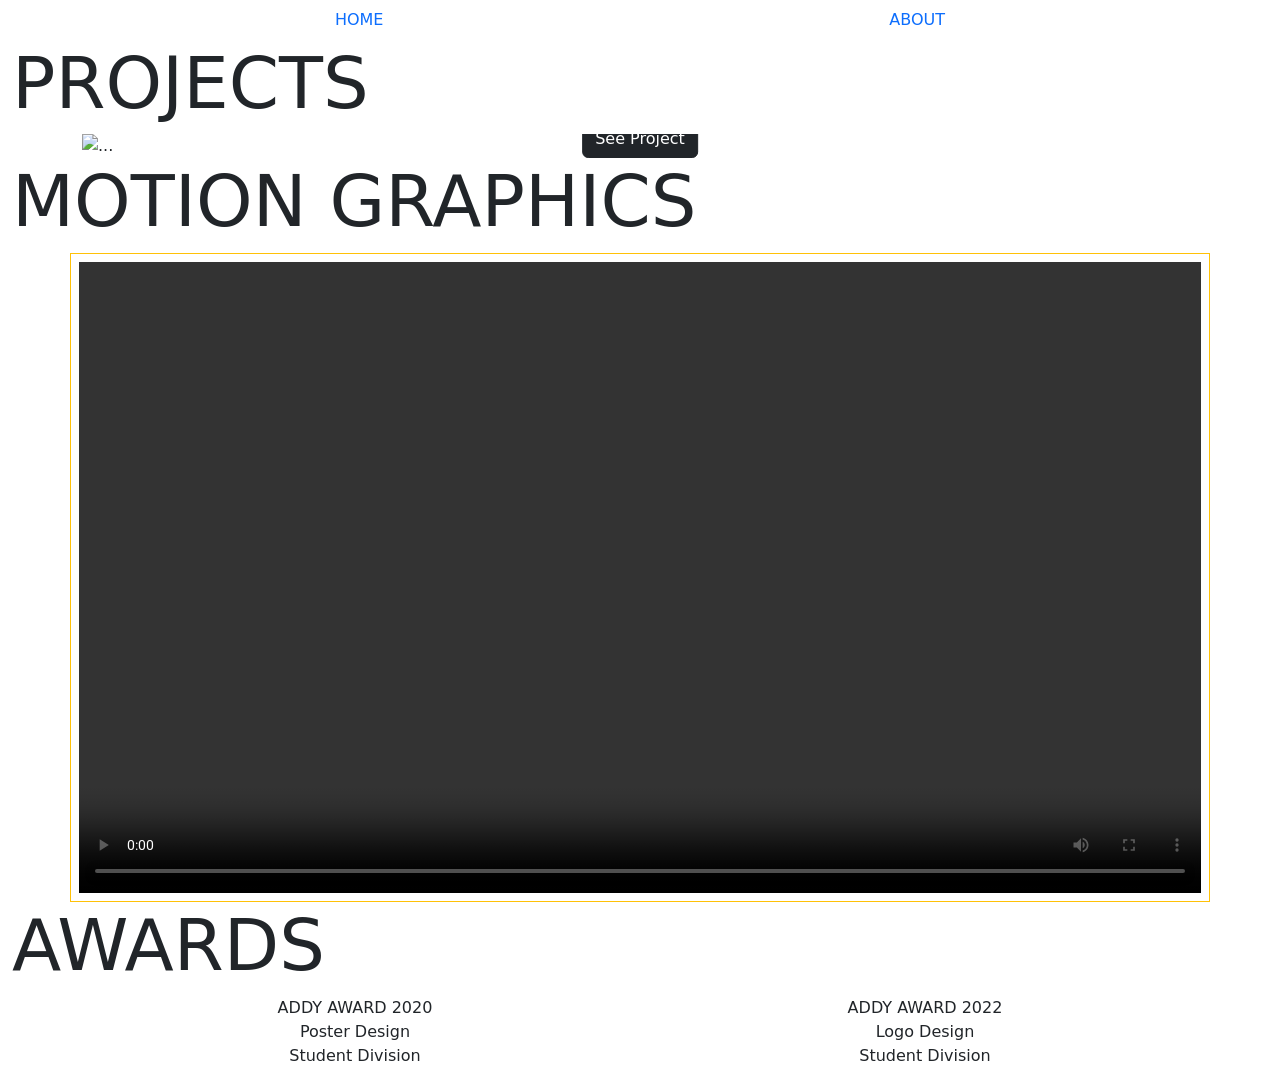
==== index.html @ e5d74758 "Add files via upload" ====
<!DOCTYPE html>
<html lang="en">
<head>
    <meta charset="UTF-8">
    <meta http-equiv="X-UA-Compatible" content="IE=edge">
    <meta name="viewport" content="width=device-width, initial-scale=1.0">
    <title>Angie Hornback</title>
    <meta name="Keywords" content="Design">
    <meta name="Author" content="Angie Hornback">
    <link rel="preconnect" href="https://fonts.googleapis.com">
    <link rel="preconnect" href="https://fonts.gstatic.com" crossorigin>
    <link href="https://fonts.googleapis.com/css2?family=Cal+Sans&family=EB+Garamond:ital,wght@0,400..800;1,400..800&family=Roboto:ital,wght@0,100..900;1,100..900&display=swap" rel="stylesheet">
    <link href="https://cdn.jsdelivr.net/npm/bootstrap@5.0.2/dist/css/bootstrap.min.css" rel="stylesheet" integrity="sha384-EVSTQN3/azprG1Anm3QDgpJLIm9Nao0Yz1ztcQTwFspd3yD65VohhpuuCOmLASjC" crossorigin="anonymous">
       <script src="https://unpkg.com/scrollreveal"></script>
    <script>
        ScrollReveal({ reset: true });
    </script>
    <link rel="stylesheet" href="./mystyles.css">
    <style>
        #anim{max-width: 1000px}
    </style>


<body>
    <div class="container-fluid" id="anim">
    </div>
    <div class="container">
        <ul class="nav nav-fill">
            <li class="nav-item">
                <a class="nav-link" aria-current="About" href="Index.html">HOME</a>
            </li>
            <li class="nav-item">
                <a class="nav-link" aria-current="page" href="About.html">ABOUT</a>
            </li>
        </ul>
    </div>
    <div class="container-fluid">
        <h2 class="display-2">PROJECTS</h2>
    </div>
    <div class="container">
        <div id="carouselExample" class="carousel slide" data-bs-interval="false" data-bs-keyboard="true">
            <div class="carousel-inner">
                <div class="carousel-item">
                        <img src="/IMG/Cookie-Jar.png" class="d-block w-100" alt="...">
                            <!-- Button trigger modal -->
                                <button type="button1" class="btn btn-dark position-absolute bottom-0 start-50 translate-middle-x" data-bs-toggle="modal" data-bs-target="#exampleModal">
                                    See Project
                                </button>
                                
                                <!-- Modal -->
                                <div class="modal fade" id="exampleModal" tabindex="-1" aria-labelledby="exampleModalLabel" aria-hidden="true">
                                    <div class="modal-dialog modal-dialog-centered">
                                    <div class="modal-content">
                                        <div class="modal-header">
                                        <!--<h1 class="modal-title fs-5" id="exampleModalLabel">Modal title</h1>-->
                                        <button type="button" class="btn-close" data-bs-dismiss="modal" aria-label="Close"></button>
                                        </div>
                                        <div class="modal-body">
                                            <img src="/IMG/Cookie Mockup.jpg" class="d-block w-100" alt="">
                                        </div>
                                        <div class="modal-body">
                                            <img src="/IMG/Final Mockup.jpg" class="d-block w-100" alt="">
                                        </div>
                                    </div>
                                    </div>
                                </div>
                </div>
                <div class="carousel-item active">
                    <img src="/IMG/PENNY-LOGO.jpg" class="d-block w-100" alt="...">
                    <!-- Button trigger modal -->
                        <button type="button" class="btn btn-dark position-absolute bottom-0 start-50 translate-middle-x" data-bs-toggle="modal" data-bs-target="#exampleModal1">
                            See Project
                        </button>
  
                        <!-- Modal -->
                        <div class="modal fade" id="exampleModal1" tabindex="-1" aria-labelledby="exampleModalLabel" aria-hidden="true">
                            <div class="modal-dialog modal-dialog-centered">
                            <div class="modal-content">
                                <div class="modal-header">
                                <!--<h1 class="modal-title fs-5" id="exampleModalLabel">Modal title</h1>-->
                                <button type="button" class="btn-close" data-bs-dismiss="modal" aria-label="Close"></button>
                                </div>
                                <div class="modal-body">
                                <img src="/IMG/Add1(1).jpg" class="d-block w-100" alt="">
                                </div>
                                 <div class="modal-body">
                                <img src="/IMG/Blueraspberry-bottle.jpg" class="d-block w-100" alt="">
                                </div>
                                 <div class="modal-body">
                                <img src="/IMG/page1.jpg" class="d-block w-100" alt="">
                                </div>
                                 <div class="modal-body">
                                <img src="/IMG/page2.jpg" class="d-block w-100" alt="">
                                </div>
                                 <div class="modal-body">
                                <img src="/IMG/page3.jpg" class="d-block w-100" alt="">
                                </div>
                                 <div class="modal-body">
                                <img src="/IMG/page6.jpg" class="d-block w-100" alt="">
                                </div>
                            </div>
                            </div>
                        </div>

                </div>
                <div class="carousel-item">
                    <img src="/IMG/Maritza-Final.png" class="d-block w-100" alt="...">
                    <!-- Button trigger modal -->
                    <button type="button" class="btn btn-dark position-absolute bottom-0 start-50 translate-middle-x" data-bs-toggle="modal" data-bs-target="#exampleModal2">
                        See Project
                    </button>

                    <!-- Modal -->
                    <div class="modal fade" id="exampleModal2" tabindex="-1" aria-labelledby="exampleModalLabel" aria-hidden="true">
                        <div class="modal-dialog modal-dialog-centered">
                        <div class="modal-content">
                            <div class="modal-header">
                            <!--<h1 class="modal-title fs-5" id="exampleModalLabel">Modal title</h1>-->
                            <button type="button" class="btn-close" data-bs-dismiss="modal" aria-label="Close"></button>
                            </div>
                            <div class="modal-body">
                            <img src="/IMG/Maritza Logo Card.jpg" class="d-block w-100" alt="">
                            </div>
                        </div>
                        </div>
                    </div>
                </div>
            </div>
            <button class="carousel-control-prev" type="button" data-bs-target="#carouselExample" data-bs-slide="prev">
            <span class="carousel-control-prev-icon" aria-hidden="true"></span>
            <span class="visually-hidden">Previous</span>
            </button>
            <button class="carousel-control-next" type="button" data-bs-target="#carouselExample" data-bs-slide="next">
            <span class="carousel-control-next-icon" aria-hidden="true"></span>
            <span class="visually-hidden">Next</span>
            </button>
        </div>
    </div>

    <div class="container-fluid">
        <h2 class="display-2">MOTION GRAPHICS</h2>
    </div>
        <div class="container border border-warning col-xxl-12 px-2 py-2">
          <div class="row flex align-items-center">              
            <div class="col align-self-center">
              <div class="mx-auto" id="Video">
                    <div class="col-xs-12 col-sm-12 col-md-12 col-lg-12">
                        <div class="ratio ratio-16x9">
                            <video width="640" height="480" controls="controls" type="video/mp4" autoplay="false" onloadeddata="this.volume=0.3">
                                <source src="./IMG/FinalReel-Hornback_1.mp4">Your browser does not support the video tag.</video>
                        </div>
                    </div>
            </div>
            </div>
          </div>
        </div>

    <div class="container-fluid">
        <h2 class="display-2">AWARDS</h2>
    </div>
    
    <div class="container text-center">
        <div class="row align-items-start">
            <div class="col">
                <header>ADDY AWARD 2020 <br> Poster Design <br> Student Division</header>
                <img src="/IMG/Film Poster.jpg" class="img-fluid" alt="">
            </div>
            <div class="col">
                <header>ADDY AWARD 2022 <br> Logo Design <br> Student Division</header>
                <img src="/IMG/PENNY-LOGO1.jpg" class="img-fluid" alt="">
            </div>
        </div>
    </div>
  
   

        
        
        

        


    <script src="lottie.js"></script>     
    <script src="script.js"></script> 
    <script src="https://cdn.jsdelivr.net/npm/bootstrap@5.0.2/dist/js/bootstrap.bundle.min.js" integrity="sha384-MrcW6ZMFYlzcLA8Nl+NtUVF0sA7MsXsP1UyJoMp4YLEuNSfAP+JcXn/tWtIaxVXM" crossorigin="anonymous"></script>

</body>
</html>
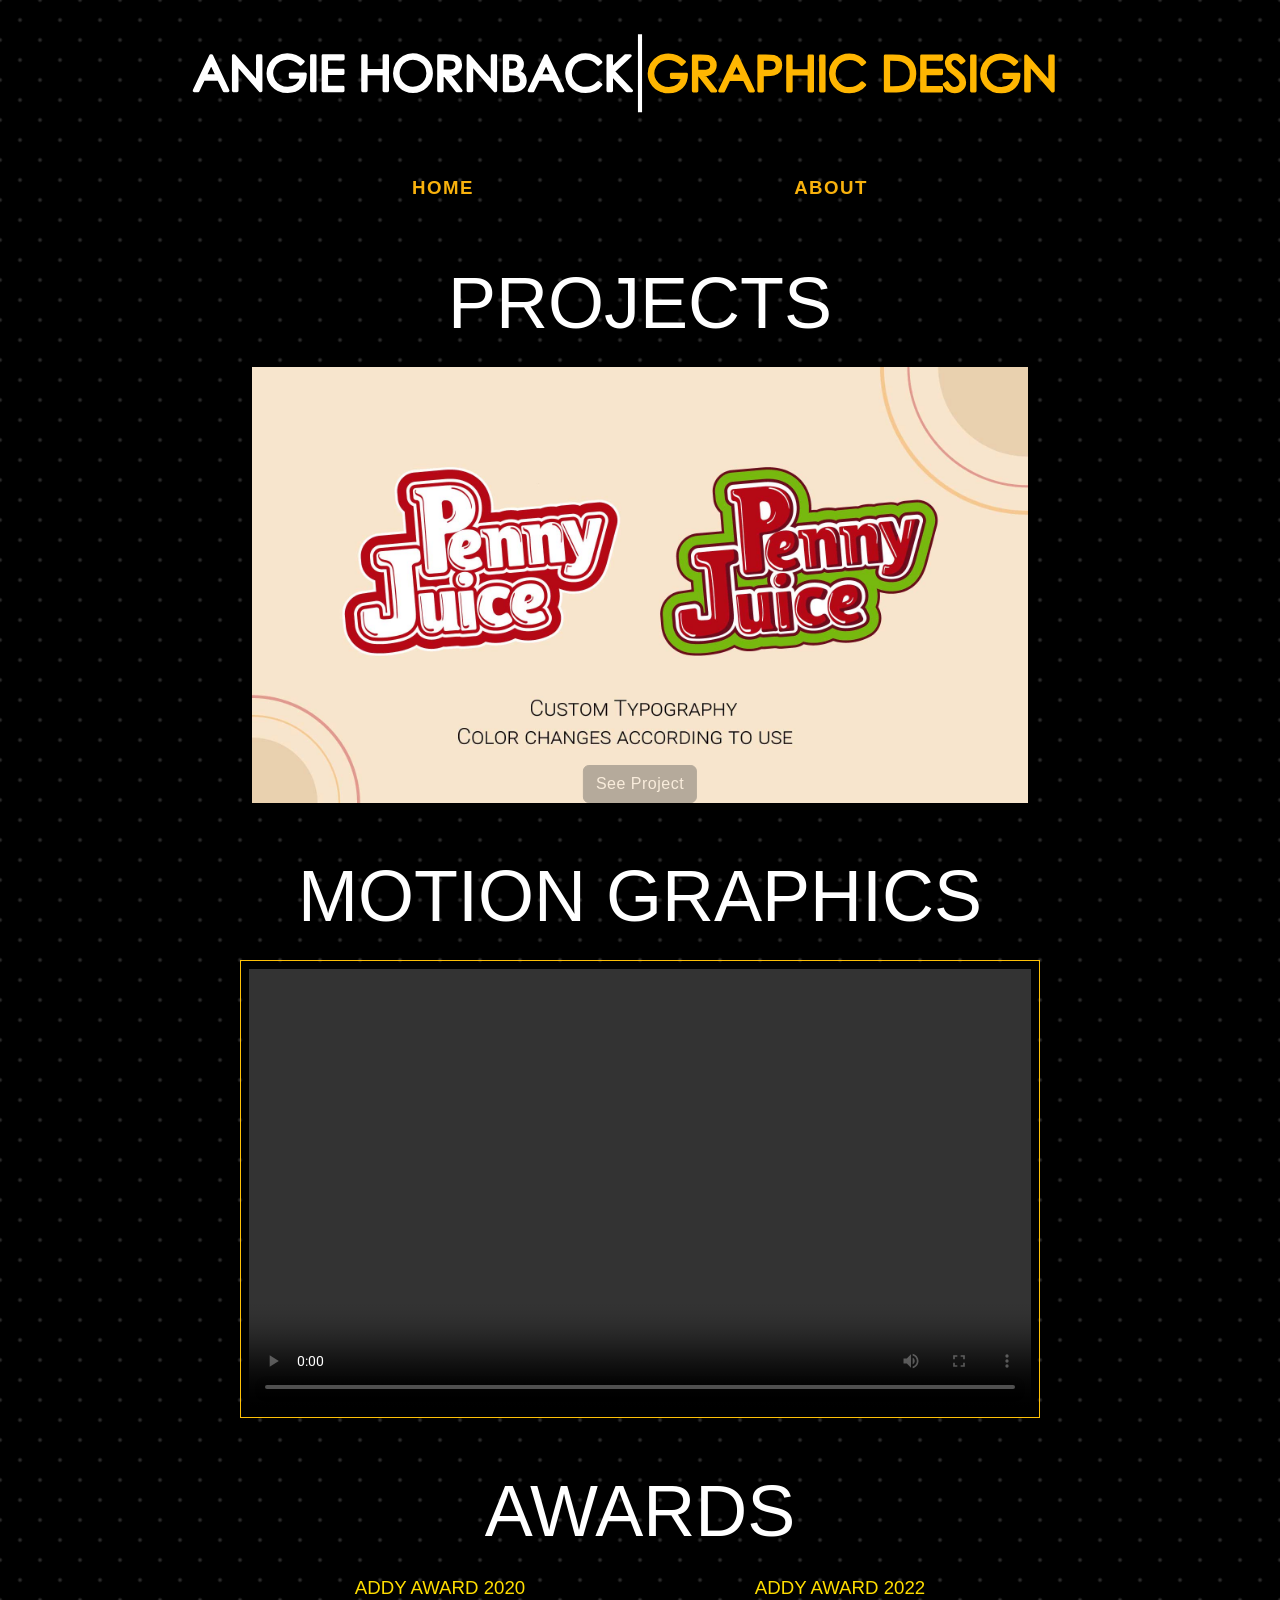
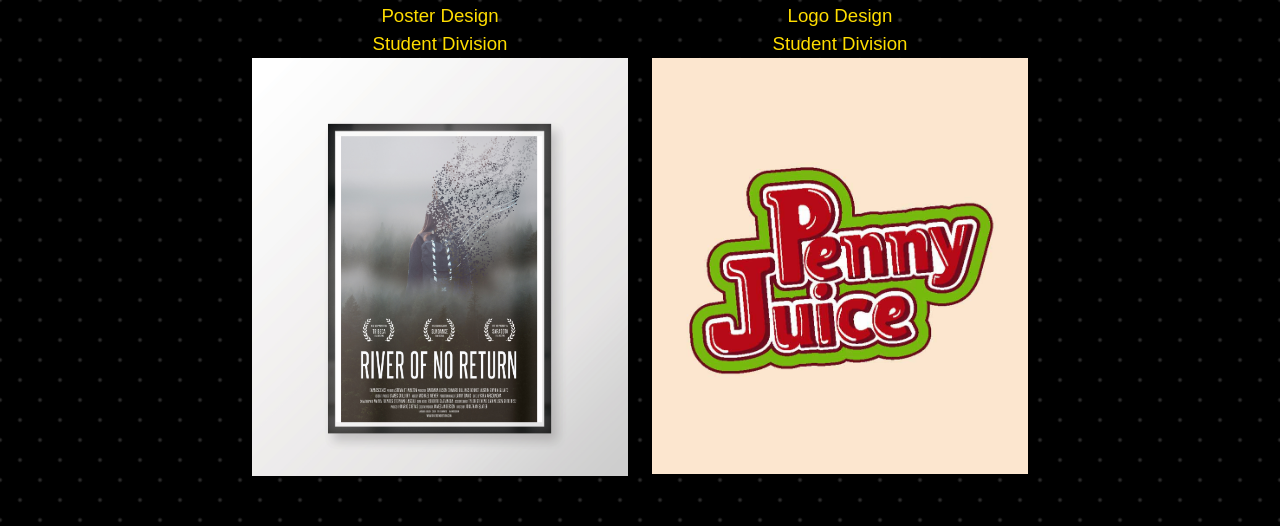
==== commit deef7eae: "Add files via upload" ====
--- a/index.html
+++ b/index.html
@@ -41,7 +41,7 @@
         <div id="carouselExample" class="carousel slide" data-bs-interval="false" data-bs-keyboard="true">
             <div class="carousel-inner">
                 <div class="carousel-item">
-                        <img src="/IMG/Cookie-Jar.png" class="d-block w-100" alt="...">
+                        <img src="./IMG/Cookie-Jar.png" class="d-block w-100" alt="...">
                             <!-- Button trigger modal -->
                                 <button type="button1" class="btn btn-dark position-absolute bottom-0 start-50 translate-middle-x" data-bs-toggle="modal" data-bs-target="#exampleModal">
                                     See Project
@@ -56,17 +56,17 @@
                                         <button type="button" class="btn-close" data-bs-dismiss="modal" aria-label="Close"></button>
                                         </div>
                                         <div class="modal-body">
-                                            <img src="/IMG/Cookie Mockup.jpg" class="d-block w-100" alt="">
+                                            <img src="./IMG/Cookie Mockup.jpg" class="d-block w-100" alt="">
                                         </div>
                                         <div class="modal-body">
-                                            <img src="/IMG/Final Mockup.jpg" class="d-block w-100" alt="">
+                                            <img src="./IMG/Final Mockup.jpg" class="d-block w-100" alt="">
                                         </div>
                                     </div>
                                     </div>
                                 </div>
                 </div>
                 <div class="carousel-item active">
-                    <img src="/IMG/PENNY-LOGO.jpg" class="d-block w-100" alt="...">
+                    <img src="./IMG/PENNY-LOGO.jpg" class="d-block w-100" alt="...">
                     <!-- Button trigger modal -->
                         <button type="button" class="btn btn-dark position-absolute bottom-0 start-50 translate-middle-x" data-bs-toggle="modal" data-bs-target="#exampleModal1">
                             See Project
@@ -81,10 +81,10 @@
                                 <button type="button" class="btn-close" data-bs-dismiss="modal" aria-label="Close"></button>
                                 </div>
                                 <div class="modal-body">
-                                <img src="/IMG/Add1(1).jpg" class="d-block w-100" alt="">
+                                <img src="./IMG/Add1(1).jpg" class="d-block w-100" alt="">
                                 </div>
                                  <div class="modal-body">
-                                <img src="/IMG/Blueraspberry-bottle.jpg" class="d-block w-100" alt="">
+                                <img src="./IMG/Blueraspberry-bottle.jpg" class="d-block w-100" alt="">
                                 </div>
                                  <div class="modal-body">
                                 <img src="/IMG/page1.jpg" class="d-block w-100" alt="">
--- a/mystyles.css
+++ b/mystyles.css
@@ -0,0 +1,74 @@
+body {
+    background-color: rgb(0, 0, 0);
+    background-image: radial-gradient( #383737, transparent 10% ),
+        radial-gradient(#383737, transparent 10%);
+    background-position: 0 0, 20px 20px;
+        
+    background-size: 40px 40px;
+    
+    
+    
+}
+h1 {
+    font-family: Cal Sans, sans-serif;
+    font-size: 40pt;
+    color: #f9b20d;
+    text-align: center;
+}
+
+h2 {
+    font-family: Cal Sans, sans-serif;
+    font-size: 55pt;
+    color: white;
+    text-align: center;
+}
+
+.nav {
+    font-family: Cal Sans, sans-serif;
+    font-weight: bold;
+    font-size: 14pt;
+    letter-spacing: 1.5px;
+}
+
+.nav-link {
+    color: #f9b20d;
+    
+}
+
+.nav-link:hover {
+    color: rgb(121, 120, 120);
+}
+
+.container {
+    max-width: 800px;
+    margin-top: 20px;
+    margin-bottom: 50px;
+}
+
+.carousel-control-prev, .carousel-control-next {
+    opacity: 0;
+    filter:alpha(opacity=0);
+}
+
+.btn-dark {
+    opacity: 30%;
+    font-family: Cal Sans, sans-serif;
+    font-size: 12pt;
+    letter-spacing: .5px;
+}
+
+
+p1 {
+    font-family: "Roboto", sans-serif;
+    font-size: 12pt;
+    color: white;
+    text-align: left; 
+}
+
+header {
+    font-family: Cal Sans, sans-serif;
+    font-size: 14pt;
+    color: #ffdd00;
+}
+
+
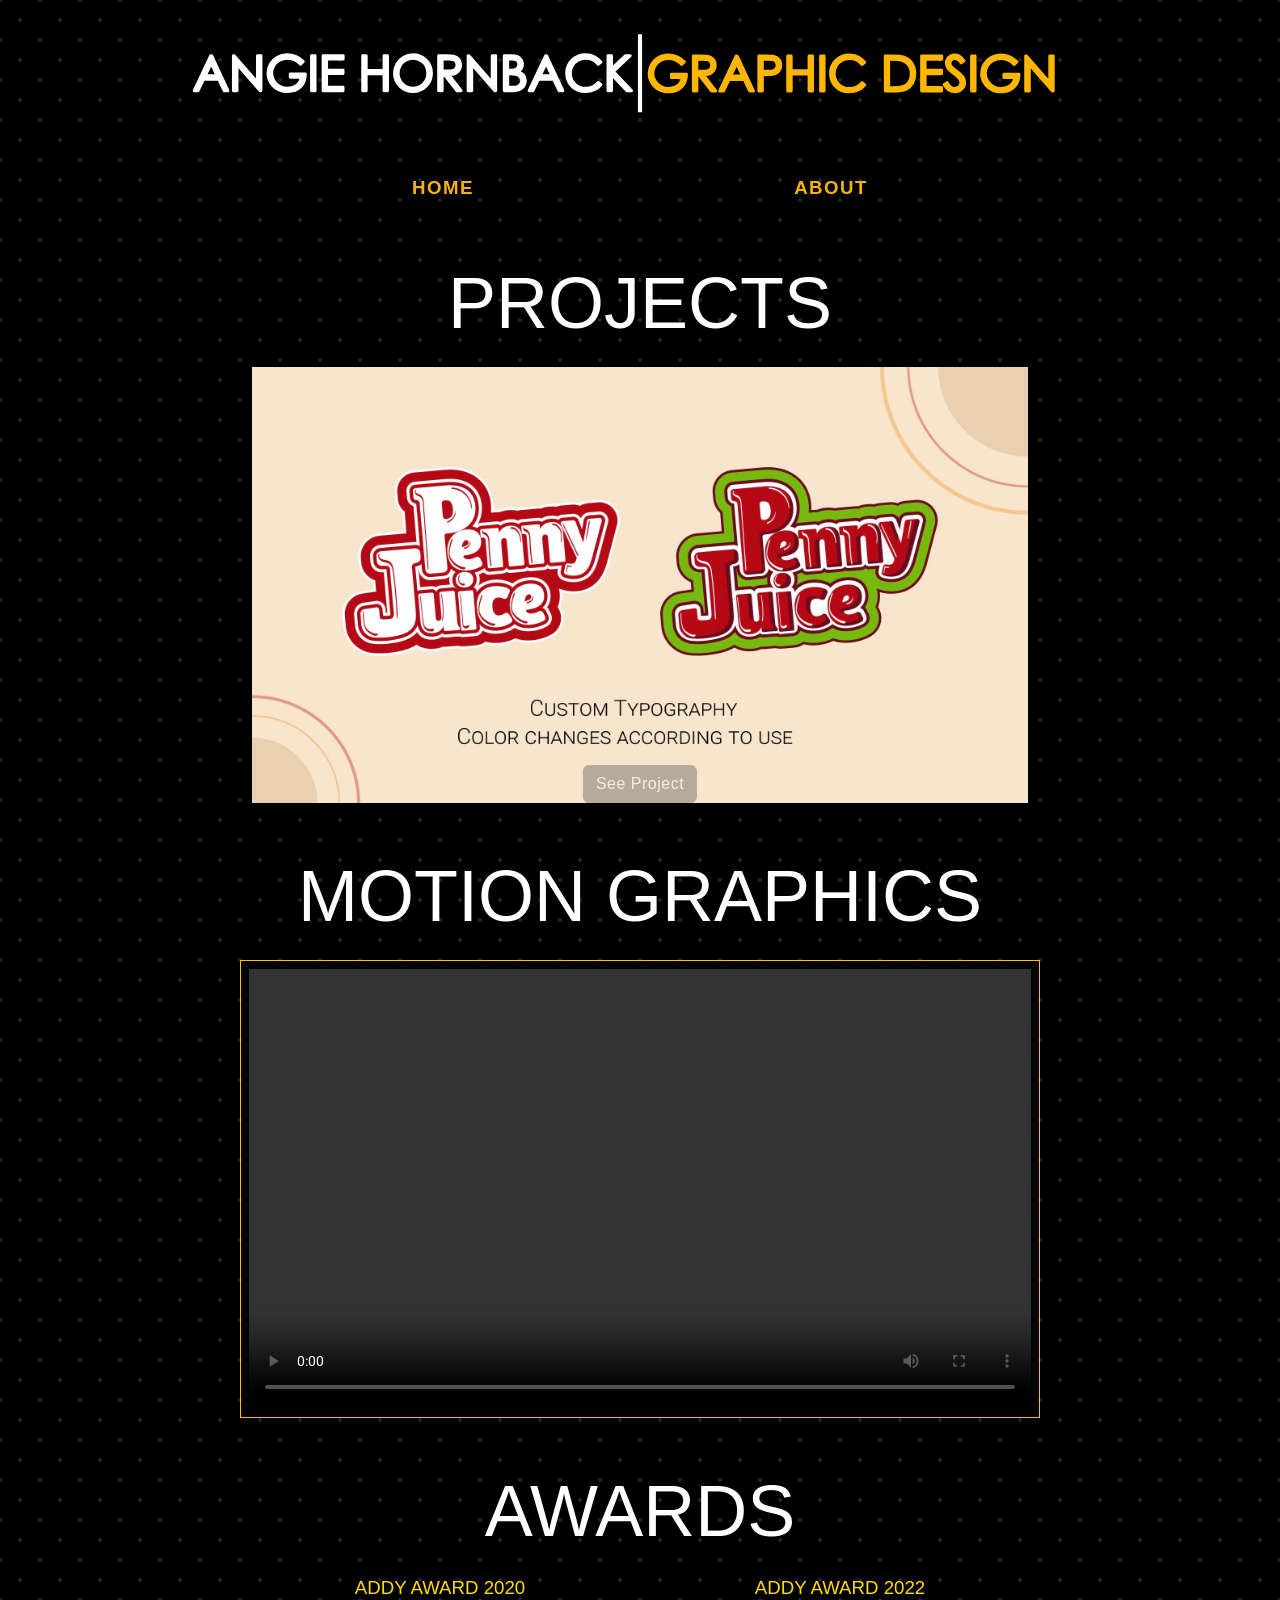
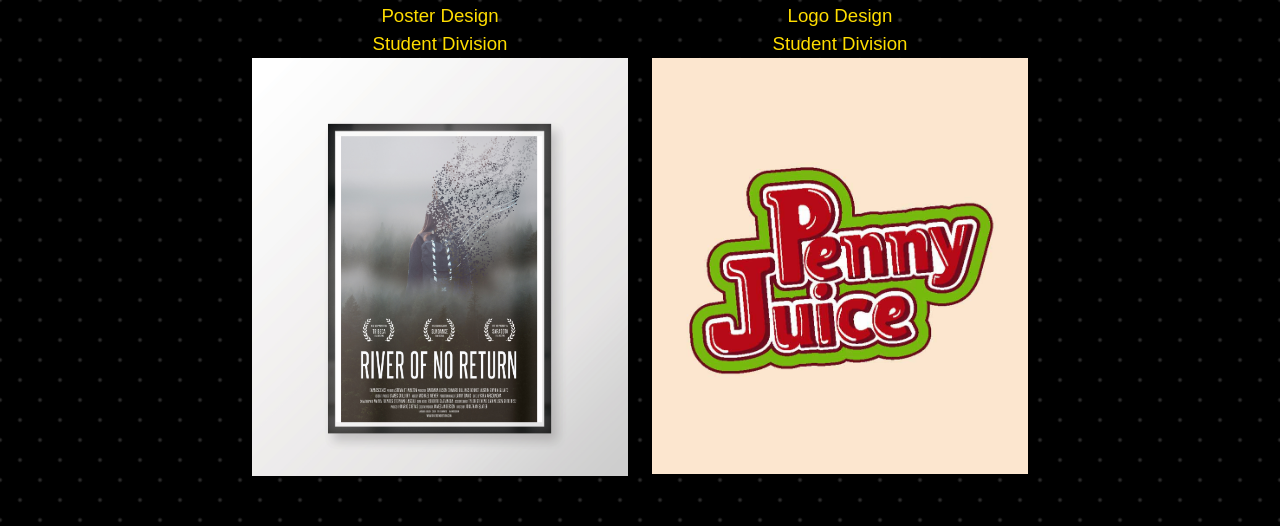
==== commit 3bdbcb28: "Add files via upload" ====
--- a/index.html
+++ b/index.html
@@ -27,7 +27,7 @@
     <div class="container">
         <ul class="nav nav-fill">
             <li class="nav-item">
-                <a class="nav-link" aria-current="About" href="Index.html">HOME</a>
+                <a class="nav-link" aria-current="About" href="index.html">HOME</a>
             </li>
             <li class="nav-item">
                 <a class="nav-link" aria-current="page" href="About.html">ABOUT</a>
@@ -87,16 +87,16 @@
                                 <img src="./IMG/Blueraspberry-bottle.jpg" class="d-block w-100" alt="">
                                 </div>
                                  <div class="modal-body">
-                                <img src="/IMG/page1.jpg" class="d-block w-100" alt="">
+                                <img src="./IMG/page1.jpg" class="d-block w-100" alt="">
                                 </div>
                                  <div class="modal-body">
-                                <img src="/IMG/page2.jpg" class="d-block w-100" alt="">
+                                <img src="./IMG/page2.jpg" class="d-block w-100" alt="">
                                 </div>
                                  <div class="modal-body">
-                                <img src="/IMG/page3.jpg" class="d-block w-100" alt="">
+                                <img src="./IMG/page3.jpg" class="d-block w-100" alt="">
                                 </div>
                                  <div class="modal-body">
-                                <img src="/IMG/page6.jpg" class="d-block w-100" alt="">
+                                <img src="./IMG/page6.jpg" class="d-block w-100" alt="">
                                 </div>
                             </div>
                             </div>
@@ -104,7 +104,7 @@
 
                 </div>
                 <div class="carousel-item">
-                    <img src="/IMG/Maritza-Final.png" class="d-block w-100" alt="...">
+                    <img src="./IMG/Maritza-Final.png" class="d-block w-100" alt="...">
                     <!-- Button trigger modal -->
                     <button type="button" class="btn btn-dark position-absolute bottom-0 start-50 translate-middle-x" data-bs-toggle="modal" data-bs-target="#exampleModal2">
                         See Project
@@ -119,7 +119,7 @@
                             <button type="button" class="btn-close" data-bs-dismiss="modal" aria-label="Close"></button>
                             </div>
                             <div class="modal-body">
-                            <img src="/IMG/Maritza Logo Card.jpg" class="d-block w-100" alt="">
+                            <img src="./IMG/Maritza Logo Card.jpg" class="d-block w-100" alt="">
                             </div>
                         </div>
                         </div>
@@ -163,11 +163,11 @@
         <div class="row align-items-start">
             <div class="col">
                 <header>ADDY AWARD 2020 <br> Poster Design <br> Student Division</header>
-                <img src="/IMG/Film Poster.jpg" class="img-fluid" alt="">
+                <img src="./IMG/Film Poster.jpg" class="img-fluid" alt="">
             </div>
             <div class="col">
                 <header>ADDY AWARD 2022 <br> Logo Design <br> Student Division</header>
-                <img src="/IMG/PENNY-LOGO1.jpg" class="img-fluid" alt="">
+                <img src="./IMG/PENNY-LOGO1.jpg" class="img-fluid" alt="">
             </div>
         </div>
     </div>
